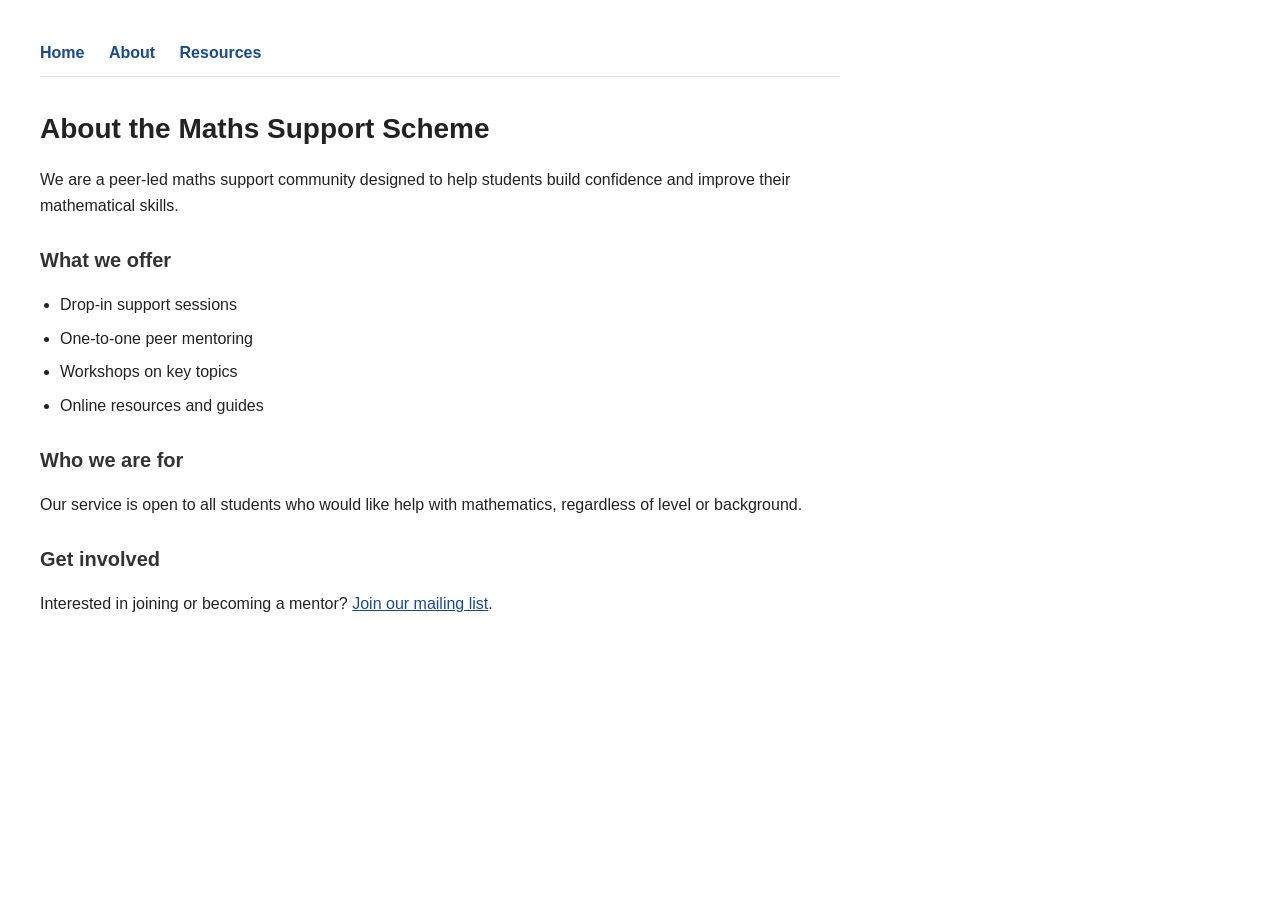
==== about.html @ d0bc6934 "Add files via upload first upload!" ====
<!DOCTYPE html>
<html>
<head>
    <title>About | Maths Support</title>
    <link rel="stylesheet" href="style.css">
</head>

<body>

<nav>
    <a href="index.html">Home</a>
    <a href="about.html">About</a>
    <a href="resources.html">Resources</a>
</nav>

<h1>About the Maths Support Scheme</h1>

<p>
We are a peer-led maths support community designed to help students build confidence and improve their mathematical skills.
</p>

<h2>What we offer</h2>
<ul>
    <li>Drop-in support sessions</li>
    <li>One-to-one peer mentoring</li>
    <li>Workshops on key topics</li>
    <li>Online resources and guides</li>
</ul>

<h2>Who we are for</h2>
<p>
Our service is open to all students who would like help with mathematics, regardless of level or background.
</p>

<h2>Get involved</h2>
<p>
Interested in joining or becoming a mentor? 
<a href="MAILCHIMP-LINK">Join our mailing list</a>.
</p>

</body>
</html>
---- style.css ----
body {
    font-family: Arial, Helvetica, sans-serif;
    margin: 40px;
    line-height: 1.6;
    color: #222;
    max-width: 800px;
}

/* Navigation bar */
nav {
    margin-bottom: 30px;
    border-bottom: 1px solid #ddd;
    padding-bottom: 10px;
}

nav a {
    margin-right: 20px;
    text-decoration: none;
    color: #1a4a8a;
    font-weight: bold;
}

nav a:hover {
    text-decoration: underline;
}

/* Headings */
h1 {
    font-size: 28px;
    margin-bottom: 10px;
}

h2 {
    margin-top: 25px;
    font-size: 20px;
    color: #333;
}

/* Lists */
ul {
    padding-left: 20px;
}

li {
    margin-bottom: 8px;
}

/* Links */
a {
    color: #1a4a8a;
}

a:hover {
    text-decoration: underline;
}

/* Paragraph spacing */
p {
    margin-bottom: 15px;
}
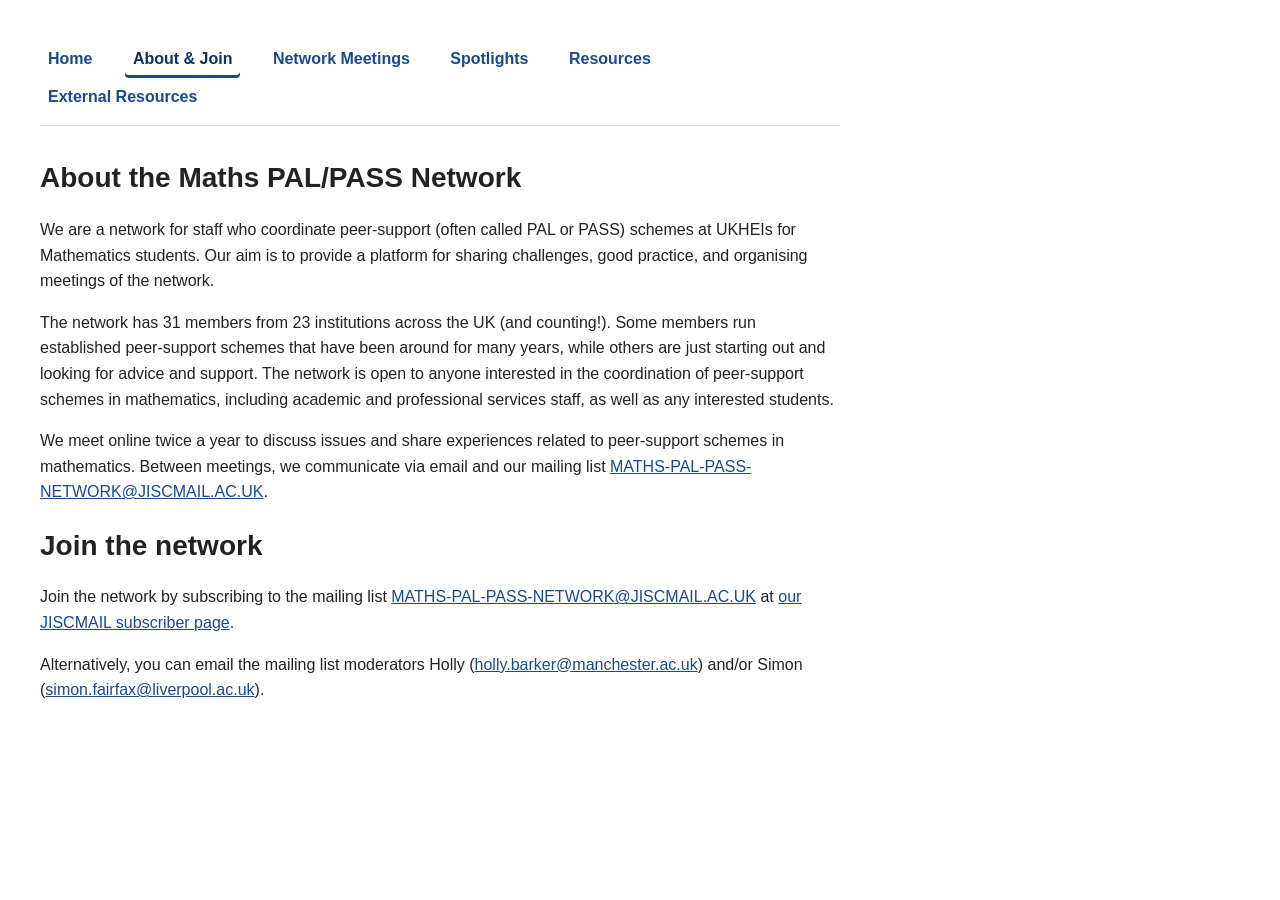
==== commit 4b7e3db8: "Created new pages and linked to them all internally. Made a highlight for the current tab in the nav" ====
--- a/about.html
+++ b/about.html
@@ -1,7 +1,7 @@
 <!DOCTYPE html>
 <html>
 <head>
-    <title>About | Maths Support</title>
+    <title>About & Join | Maths Support</title>
     <link rel="stylesheet" href="style.css">
 </head>
 
@@ -9,33 +9,31 @@
 
 <nav>
     <a href="index.html">Home</a>
-    <a href="about.html">About</a>
+    <a href="about.html" class="active">About & Join</a>
+    <a href="network-meetings.html">Network Meetings</a>
+    <a href="spotlights.html">Spotlights</a>
     <a href="resources.html">Resources</a>
+    <a href="external-resources.html">External Resources</a>
 </nav>
 
-<h1>About the Maths Support Scheme</h1>
+<h1>About the Maths PAL/PASS Network</h1>
 
 <p>
-We are a peer-led maths support community designed to help students build confidence and improve their mathematical skills.
+We are a network for staff who coordinate peer-support (often called PAL or PASS) schemes at UKHEIs for Mathematics students. Our aim is to provide a platform for sharing challenges, good practice, and organising meetings of the network.
 </p>
 
-<h2>What we offer</h2>
-<ul>
-    <li>Drop-in support sessions</li>
-    <li>One-to-one peer mentoring</li>
-    <li>Workshops on key topics</li>
-    <li>Online resources and guides</li>
-</ul>
+<p>
+    The network has 31 members from 23 institutions across the UK (and counting!). Some members run established peer-support schemes that have been around for many years, while others are just starting out and looking for advice and support. The network is open to anyone interested in the coordination of peer-support schemes in mathematics, including academic and professional services staff, as well as any interested students. 
+</p>
+<p>
+    We meet online twice a year to discuss issues and share experiences related to peer-support schemes in mathematics. Between meetings, we communicate via email and our mailing list <a href="https://www.jiscmail.ac.uk/cgi-bin/wa-jisc.exe?A0=MATHS-PAL-PASS-NETWORK">MATHS-PAL-PASS-NETWORK@JISCMAIL.AC.UK</a>.
 
-<h2>Who we are for</h2>
+<h1>Join the network</h1>
 <p>
-Our service is open to all students who would like help with mathematics, regardless of level or background.
+Join the network by subscribing to the mailing list <a href="https://www.jiscmail.ac.uk/cgi-bin/wa-jisc.exe?A0=MATHS-PAL-PASS-NETWORK">MATHS-PAL-PASS-NETWORK@JISCMAIL.AC.UK</a> at <a href="https://www.jiscmail.ac.uk/cgi-bin/wa-jisc.exe?SUBED1=MATHS-PAL-PASS-NETWORK" target="_blank" rel="noopener noreferrer">our JISCMAIL subscriber page</a>. 
 </p>
-
-<h2>Get involved</h2>
 <p>
-Interested in joining or becoming a mentor? 
-<a href="MAILCHIMP-LINK">Join our mailing list</a>.
+Alternatively, you can email the mailing list moderators Holly (<a href="mailto:holly.barker@manchester.ac.uk">holly.barker@manchester.ac.uk</a>) and/or Simon (<a href="mailto:Simon.Fairfax@liverpool.ac.uk">simon.fairfax@liverpool.ac.uk</a>).
 </p>
 
 </body>
--- a/style.css
+++ b/style.css
@@ -18,10 +18,22 @@
     text-decoration: none;
     color: #1a4a8a;
     font-weight: bold;
+    display: inline-block;
+    padding: 6px 8px;
+    border-radius: 4px;
 }
 
 nav a:hover {
     text-decoration: underline;
+}
+
+/* Active/current page link: subtle colored underline */
+nav a.active {
+    color: #0b2f66;
+    font-weight: 700;
+    text-decoration: none;
+    background: transparent;
+    box-shadow: inset 0 -3px 0 #1a4a8a;
 }
 
 /* Headings */
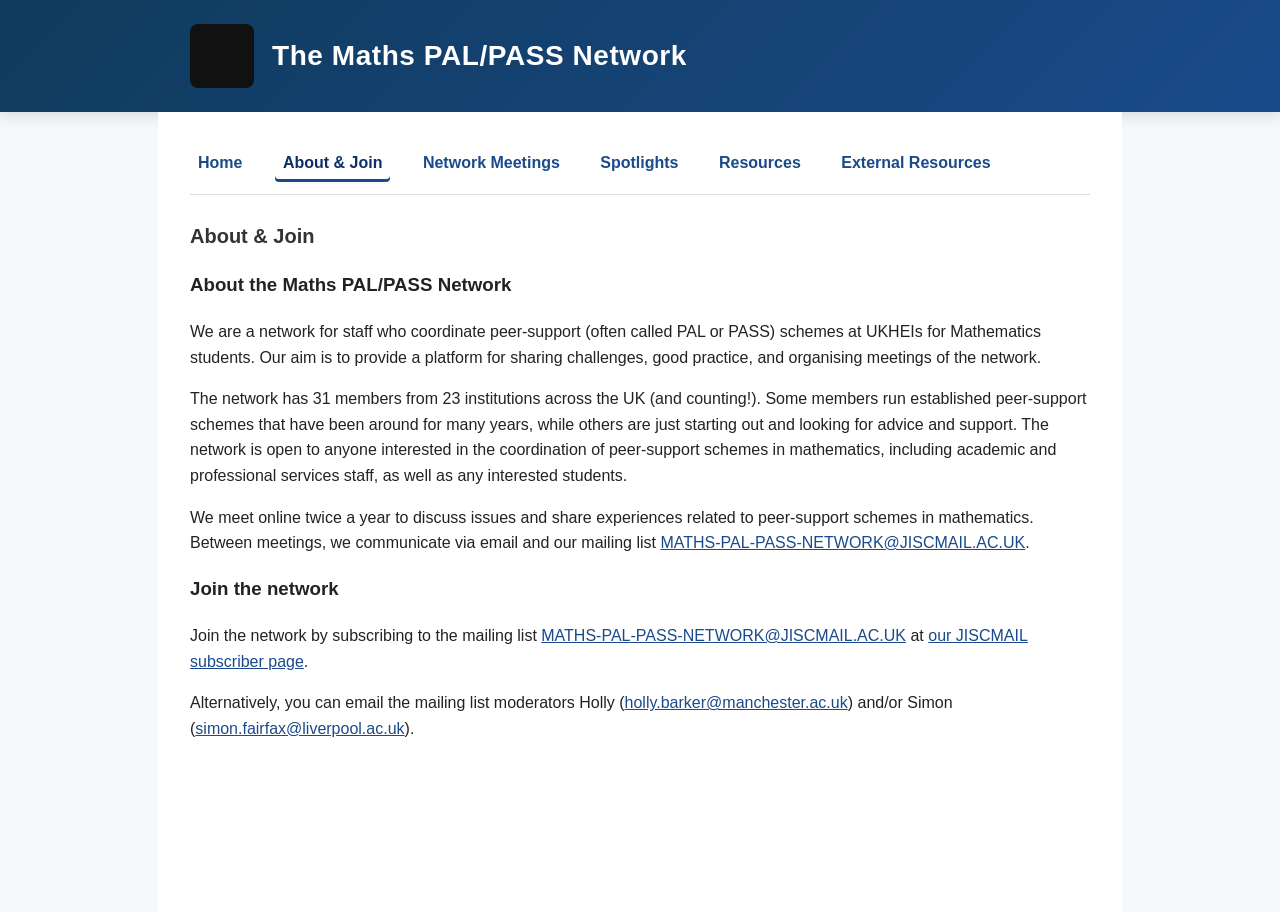
==== commit 6aa8128a: "Added a heading bar with holding space for a logo. Made the pages and navigation look nicer" ====
--- a/about.html
+++ b/about.html
@@ -7,6 +7,14 @@
 
 <body>
 
+<header class="site-header">
+    <div class="site-header-inner">
+        <div class="site-logo" aria-label="Site logo placeholder"></div>
+        <h1 class="site-title">The Maths PAL/PASS Network</h1>
+    </div>
+</header>
+
+<div class="page-content">
 <nav>
     <a href="index.html">Home</a>
     <a href="about.html" class="active">About & Join</a>
@@ -16,8 +24,9 @@
     <a href="external-resources.html">External Resources</a>
 </nav>
 
-<h1>About the Maths PAL/PASS Network</h1>
+<h2>About & Join</h2>
 
+<h3>About the Maths PAL/PASS Network</h3>
 <p>
 We are a network for staff who coordinate peer-support (often called PAL or PASS) schemes at UKHEIs for Mathematics students. Our aim is to provide a platform for sharing challenges, good practice, and organising meetings of the network.
 </p>
@@ -28,7 +37,7 @@
 <p>
     We meet online twice a year to discuss issues and share experiences related to peer-support schemes in mathematics. Between meetings, we communicate via email and our mailing list <a href="https://www.jiscmail.ac.uk/cgi-bin/wa-jisc.exe?A0=MATHS-PAL-PASS-NETWORK">MATHS-PAL-PASS-NETWORK@JISCMAIL.AC.UK</a>.
 
-<h1>Join the network</h1>
+<h3>Join the network</h3>
 <p>
 Join the network by subscribing to the mailing list <a href="https://www.jiscmail.ac.uk/cgi-bin/wa-jisc.exe?A0=MATHS-PAL-PASS-NETWORK">MATHS-PAL-PASS-NETWORK@JISCMAIL.AC.UK</a> at <a href="https://www.jiscmail.ac.uk/cgi-bin/wa-jisc.exe?SUBED1=MATHS-PAL-PASS-NETWORK" target="_blank" rel="noopener noreferrer">our JISCMAIL subscriber page</a>. 
 </p>
@@ -36,5 +45,7 @@
 Alternatively, you can email the mailing list moderators Holly (<a href="mailto:holly.barker@manchester.ac.uk">holly.barker@manchester.ac.uk</a>) and/or Simon (<a href="mailto:Simon.Fairfax@liverpool.ac.uk">simon.fairfax@liverpool.ac.uk</a>).
 </p>
 
+</div>
+
 </body>
 </html>
--- a/style.css
+++ b/style.css
@@ -1,16 +1,54 @@
 body {
     font-family: Arial, Helvetica, sans-serif;
-    margin: 40px;
+    margin: 0;
     line-height: 1.6;
     color: #222;
-    max-width: 800px;
+    background: #f7f8fb;
+}
+
+.site-header {
+    background: linear-gradient(135deg, #0f3b5c 0%, #1a4a8a 100%);
+    color: white;
+    padding: 24px 32px;
+    box-shadow: 0 4px 14px rgba(0, 0, 0, 0.12);
+}
+
+.site-header-inner {
+    max-width: 900px;
+    margin: 0 auto;
+    display: flex;
+    align-items: center;
+    gap: 18px;
+}
+
+.site-logo {
+    width: 64px;
+    height: 64px;
+    background: #111;
+    border-radius: 8px;
+    flex-shrink: 0;
+}
+
+.site-title {
+    font-size: 28px;
+    font-weight: 700;
+    letter-spacing: 0.02em;
+    margin: 0;
+}
+
+.page-content {
+    max-width: 900px;
+    margin: 0 auto;
+    padding: 32px 32px 48px;
+    background: white;
+    min-height: calc(100vh - 180px);
 }
 
 /* Navigation bar */
 nav {
-    margin-bottom: 30px;
+    margin-bottom: 24px;
     border-bottom: 1px solid #ddd;
-    padding-bottom: 10px;
+    padding-bottom: 12px;
 }
 
 nav a {
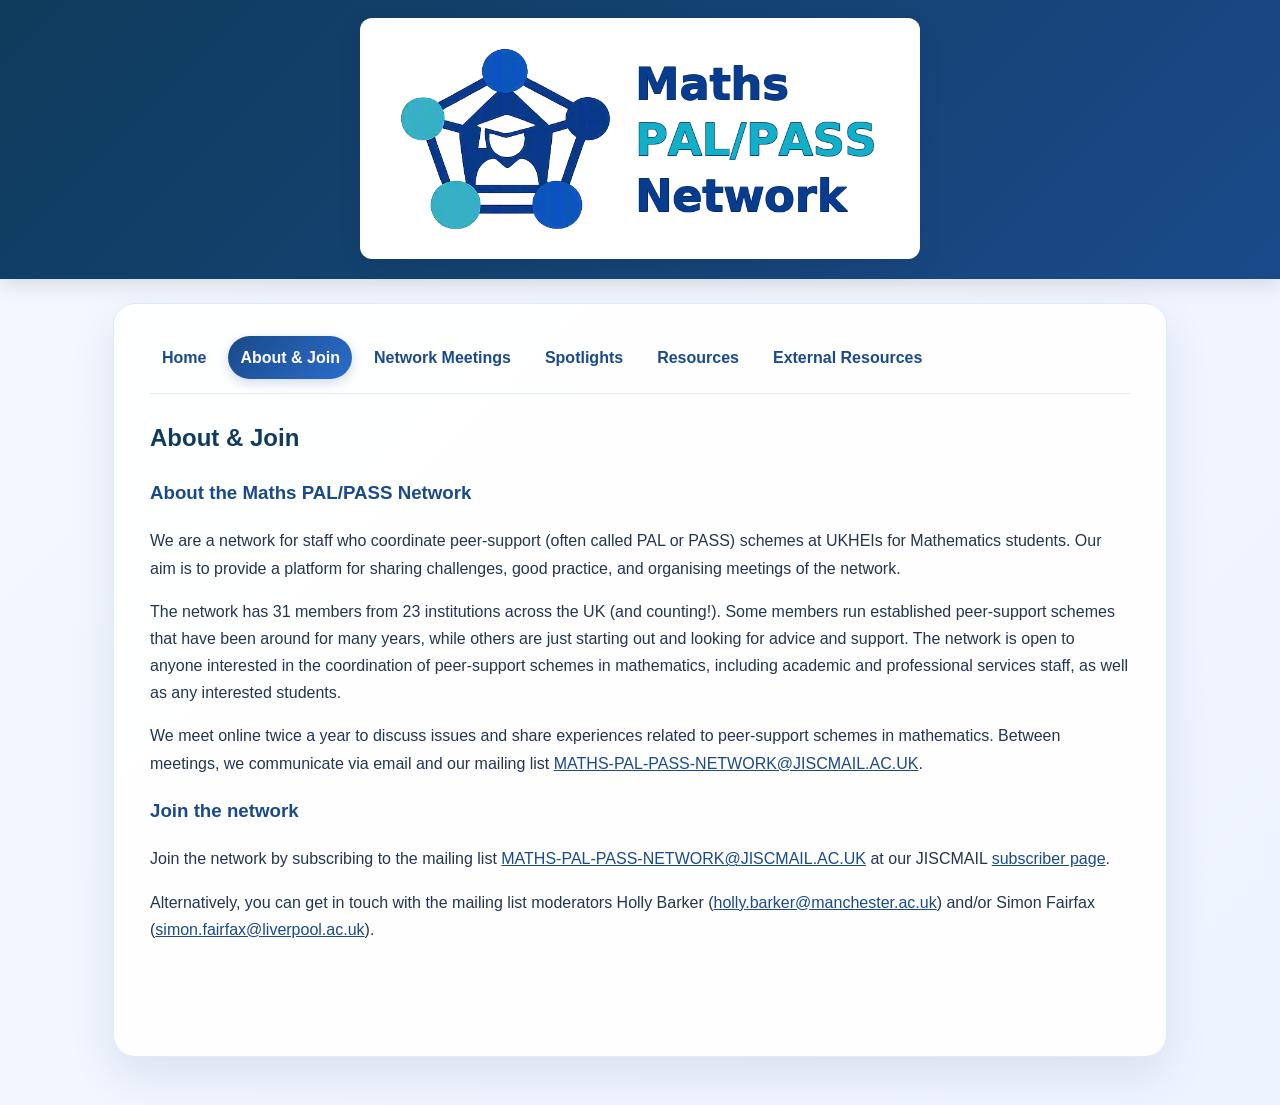
==== commit 56816622: "Loads of stufff. Looks nicer. added text and a submissions box" ====
--- a/about.html
+++ b/about.html
@@ -9,8 +9,9 @@
 
 <header class="site-header">
     <div class="site-header-inner">
-        <div class="site-logo" aria-label="Site logo placeholder"></div>
-        <h1 class="site-title">The Maths PAL/PASS Network</h1>
+        <a href="index.html" class="site-logo-link">
+            <img src="documents/maths-pal-pass-network-logo-full-approved.png" alt="Maths PAL/PASS Network logo" class="site-logo site-logo-image">
+        </a>
     </div>
 </header>
 
@@ -32,17 +33,18 @@
 </p>
 
 <p>
-    The network has 31 members from 23 institutions across the UK (and counting!). Some members run established peer-support schemes that have been around for many years, while others are just starting out and looking for advice and support. The network is open to anyone interested in the coordination of peer-support schemes in mathematics, including academic and professional services staff, as well as any interested students. 
+    The network has 31 members from 23 institutions across the UK (and counting!). Some members run established peer-support schemes that have been around for many years, while others are just starting out and looking for advice and support. The network is open to anyone interested in the coordination of peer-support schemes in mathematics, including academic and professional services staff, as well as any interested students.
 </p>
 <p>
     We meet online twice a year to discuss issues and share experiences related to peer-support schemes in mathematics. Between meetings, we communicate via email and our mailing list <a href="https://www.jiscmail.ac.uk/cgi-bin/wa-jisc.exe?A0=MATHS-PAL-PASS-NETWORK">MATHS-PAL-PASS-NETWORK@JISCMAIL.AC.UK</a>.
+</p>
 
 <h3>Join the network</h3>
 <p>
-Join the network by subscribing to the mailing list <a href="https://www.jiscmail.ac.uk/cgi-bin/wa-jisc.exe?A0=MATHS-PAL-PASS-NETWORK">MATHS-PAL-PASS-NETWORK@JISCMAIL.AC.UK</a> at <a href="https://www.jiscmail.ac.uk/cgi-bin/wa-jisc.exe?SUBED1=MATHS-PAL-PASS-NETWORK" target="_blank" rel="noopener noreferrer">our JISCMAIL subscriber page</a>. 
+Join the network by subscribing to the mailing list <a href="https://www.jiscmail.ac.uk/cgi-bin/wa-jisc.exe?A0=MATHS-PAL-PASS-NETWORK">MATHS-PAL-PASS-NETWORK@JISCMAIL.AC.UK</a> at our JISCMAIL <a href="https://www.jiscmail.ac.uk/cgi-bin/wa-jisc.exe?SUBED1=MATHS-PAL-PASS-NETWORK" target="_blank" rel="noopener noreferrer">subscriber page</a>.
 </p>
 <p>
-Alternatively, you can email the mailing list moderators Holly (<a href="mailto:holly.barker@manchester.ac.uk">holly.barker@manchester.ac.uk</a>) and/or Simon (<a href="mailto:Simon.Fairfax@liverpool.ac.uk">simon.fairfax@liverpool.ac.uk</a>).
+Alternatively, you can get in touch with the mailing list moderators Holly Barker (<a href="mailto:holly.barker@manchester.ac.uk">holly.barker@manchester.ac.uk</a>) and/or Simon Fairfax (<a href="mailto:Simon.Fairfax@liverpool.ac.uk">simon.fairfax@liverpool.ac.uk</a>).
 </p>
 
 </div>
--- a/style.css
+++ b/style.css
@@ -1,92 +1,198 @@
 body {
-    font-family: Arial, Helvetica, sans-serif;
+    font-family: "Segoe UI", Tahoma, Geneva, Verdana, sans-serif;
     margin: 0;
-    line-height: 1.6;
-    color: #222;
-    background: #f7f8fb;
+    line-height: 1.7;
+    color: #23364d;
+    background: linear-gradient(135deg, #f4f8ff 0%, #eef4ff 100%);
 }
 
 .site-header {
     background: linear-gradient(135deg, #0f3b5c 0%, #1a4a8a 100%);
     color: white;
-    padding: 24px 32px;
-    box-shadow: 0 4px 14px rgba(0, 0, 0, 0.12);
+    padding: 18px 24px 20px;
+    box-shadow: 0 6px 20px rgba(0, 0, 0, 0.12);
 }
 
 .site-header-inner {
-    max-width: 900px;
+    max-width: 980px;
     margin: 0 auto;
     display: flex;
     align-items: center;
-    gap: 18px;
+    justify-content: center;
+}
+
+.site-logo-link {
+    display: inline-flex;
+    align-items: center;
+    justify-content: center;
 }
 
 .site-logo {
-    width: 64px;
-    height: 64px;
-    background: #111;
-    border-radius: 8px;
+    width: 100%;
+    max-width: 560px;
+    height: 220px;
+    background: #fff;
+    border-radius: 12px;
     flex-shrink: 0;
-}
-
-.site-title {
-    font-size: 28px;
-    font-weight: 700;
-    letter-spacing: 0.02em;
-    margin: 0;
+    overflow: hidden;
+    padding: 16px;
+    box-sizing: border-box;
+    box-shadow: 0 8px 24px rgba(0, 0, 0, 0.08);
+}
+
+.site-logo-image {
+    display: block;
+    width: 100%;
+    height: 100%;
+    object-fit: contain;
+    box-sizing: border-box;
+    background: #fff;
 }
 
 .page-content {
-    max-width: 900px;
-    margin: 0 auto;
-    padding: 32px 32px 48px;
-    background: white;
-    min-height: calc(100vh - 180px);
-}
-
-/* Navigation bar */
+    max-width: 980px;
+    margin: 24px auto 48px;
+    padding: 32px 36px 40px;
+    background: rgba(255, 255, 255, 0.95);
+    border-radius: 22px;
+    box-shadow: 0 18px 45px rgba(15, 59, 92, 0.1);
+    border: 1px solid #dfeaf7;
+    min-height: calc(100vh - 220px);
+}
+
 nav {
     margin-bottom: 24px;
-    border-bottom: 1px solid #ddd;
-    padding-bottom: 12px;
+    border-bottom: 1px solid #e3ebf7;
+    padding-bottom: 14px;
+    display: flex;
+    flex-wrap: wrap;
+    gap: 10px;
 }
 
 nav a {
-    margin-right: 20px;
     text-decoration: none;
     color: #1a4a8a;
-    font-weight: bold;
+    font-weight: 700;
     display: inline-block;
-    padding: 6px 8px;
-    border-radius: 4px;
+    padding: 8px 12px;
+    border-radius: 999px;
+    transition: all 0.2s ease;
 }
 
 nav a:hover {
-    text-decoration: underline;
-}
-
-/* Active/current page link: subtle colored underline */
+    background: #e9f2ff;
+    text-decoration: none;
+}
+
 nav a.active {
-    color: #0b2f66;
+    color: #ffffff;
+    text-decoration: none;
+    background: linear-gradient(135deg, #1a4a8a 0%, #2b6dcb 100%);
+    box-shadow: 0 4px 12px rgba(26, 74, 138, 0.2);
+}
+
+h1 {
+    font-size: 30px;
+    margin-bottom: 10px;
+    color: #0f3b5c;
+}
+
+h2 {
+    margin-top: 6px;
+    margin-bottom: 10px;
+    font-size: 24px;
+    color: #0f3b5c;
+}
+
+h3 {
+    margin-top: 18px;
+    color: #1a4a8a;
+}
+
+.submission-form {
+    display: flex;
+    flex-direction: column;
+    gap: 10px;
+    max-width: 720px;
+    margin: 20px 0 12px;
+    padding: 20px;
+    border: 1px solid #dfeaf7;
+    border-radius: 16px;
+    background: linear-gradient(135deg, #f8fbff 0%, #eef6ff 100%);
+}
+
+.submission-form label {
     font-weight: 700;
-    text-decoration: none;
-    background: transparent;
-    box-shadow: inset 0 -3px 0 #1a4a8a;
-}
-
-/* Headings */
-h1 {
-    font-size: 28px;
-    margin-bottom: 10px;
-}
-
-h2 {
-    margin-top: 25px;
-    font-size: 20px;
-    color: #333;
-}
-
-/* Lists */
+    color: #0f3b5c;
+}
+
+.submission-form input,
+.submission-form select,
+.submission-form textarea {
+    width: 100%;
+    box-sizing: border-box;
+    padding: 10px 12px;
+    border: 1px solid #cbd9ea;
+    border-radius: 10px;
+    font: inherit;
+    color: #23364d;
+}
+
+.submission-form textarea {
+    min-height: 110px;
+    resize: vertical;
+}
+
+.submission-form button {
+    align-self: flex-start;
+    border: none;
+    border-radius: 999px;
+    padding: 10px 16px;
+    background: linear-gradient(135deg, #1a4a8a 0%, #2b6dcb 100%);
+    color: #ffffff;
+    font-weight: 700;
+    cursor: pointer;
+}
+
+.checkbox-row {
+    display: flex;
+    align-items: center;
+    gap: 8px;
+    font-weight: 500;
+    color: #23364d;
+    cursor: pointer;
+    margin: 10px 0 10px;
+    flex-wrap: wrap;
+}
+
+.checkbox-row input {
+    flex-shrink: 0;
+    width: auto;
+    margin: 0;
+    cursor: pointer;
+}
+
+.submission-form button:hover {
+    filter: brightness(1.05);
+}
+
+.form-note {
+    margin-top: 0;
+    font-size: 0.95em;
+    color: #55657a;
+}
+
+.form-success {
+    display: none;
+    margin-top: 8px;
+    padding: 12px 14px;
+    border-radius: 10px;
+    background: #eaf7ed;
+    color: #1f6b3b;
+    border: 1px solid #b8e0c0;
+    font-weight: 600;
+}
+
 ul {
     padding-left: 20px;
 }
@@ -95,7 +201,6 @@
     margin-bottom: 8px;
 }
 
-/* Links */
 a {
     color: #1a4a8a;
 }
@@ -104,7 +209,17 @@
     text-decoration: underline;
 }
 
-/* Paragraph spacing */
 p {
-    margin-bottom: 15px;
-}+    margin-bottom: 14px;
+}
+
+@media (max-width: 720px) {
+    .page-content {
+        padding: 24px 20px 32px;
+        margin: 16px 12px 32px;
+    }
+
+    .site-logo {
+        height: 170px;
+    }
+}
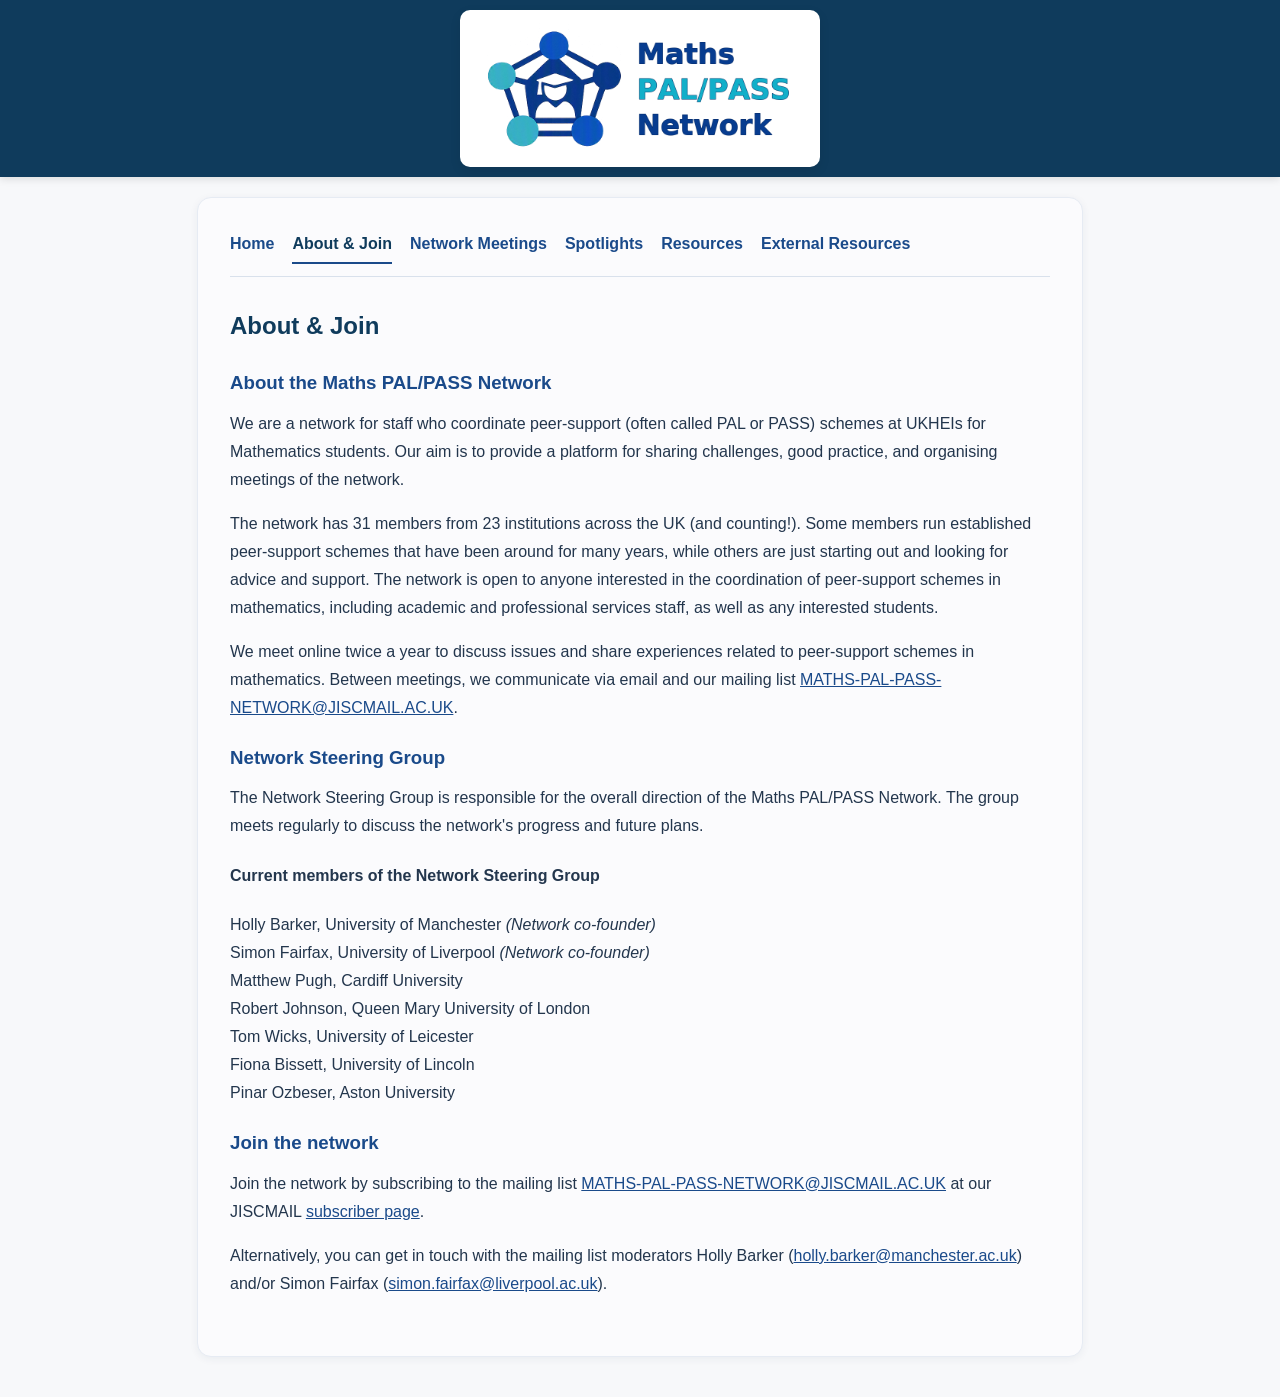
==== commit a80012c1: "work on 0610" ====
--- a/about.html
+++ b/about.html
@@ -39,6 +39,20 @@
     We meet online twice a year to discuss issues and share experiences related to peer-support schemes in mathematics. Between meetings, we communicate via email and our mailing list <a href="https://www.jiscmail.ac.uk/cgi-bin/wa-jisc.exe?A0=MATHS-PAL-PASS-NETWORK">MATHS-PAL-PASS-NETWORK@JISCMAIL.AC.UK</a>.
 </p>
 
+<h3>Network Steering Group</h3>
+<p>
+The Network Steering Group is responsible for the overall direction of the Maths PAL/PASS Network. The group meets regularly to discuss the network's progress and future plans.
+</p>
+<h4>Current members of the Network Steering Group</h4>
+Holly Barker, University of Manchester <i>(Network co-founder)</i> <br>
+Simon Fairfax, University of Liverpool <i>(Network co-founder)</i> <br>
+Matthew Pugh, Cardiff University <br>
+Robert Johnson, Queen Mary University of London <br>
+Tom Wicks, University of Leicester <br>
+Fiona Bissett, University of Lincoln <br>
+Pinar Ozbeser, Aston University <br>
+
+
 <h3>Join the network</h3>
 <p>
 Join the network by subscribing to the mailing list <a href="https://www.jiscmail.ac.uk/cgi-bin/wa-jisc.exe?A0=MATHS-PAL-PASS-NETWORK">MATHS-PAL-PASS-NETWORK@JISCMAIL.AC.UK</a> at our JISCMAIL <a href="https://www.jiscmail.ac.uk/cgi-bin/wa-jisc.exe?SUBED1=MATHS-PAL-PASS-NETWORK" target="_blank" rel="noopener noreferrer">subscriber page</a>.
--- a/style.css
+++ b/style.css
@@ -1,43 +1,47 @@
 body {
     font-family: "Segoe UI", Tahoma, Geneva, Verdana, sans-serif;
     margin: 0;
-    line-height: 1.7;
+    line-height: 1.75;
     color: #23364d;
-    background: linear-gradient(135deg, #f4f8ff 0%, #eef4ff 100%);
+    background: #f7f8fa;
 }
 
 .site-header {
-    background: linear-gradient(135deg, #0f3b5c 0%, #1a4a8a 100%);
+    background: #0f3b5c;
     color: white;
-    padding: 18px 24px 20px;
-    box-shadow: 0 6px 20px rgba(0, 0, 0, 0.12);
+    padding: 10px 20px;
+    box-shadow: 0 2px 8px rgba(0, 0, 0, 0.12);
 }
 
 .site-header-inner {
-    max-width: 980px;
+    max-width: 820px;
     margin: 0 auto;
     display: flex;
     align-items: center;
     justify-content: center;
+    position: relative;
+    z-index: 2;
 }
 
 .site-logo-link {
     display: inline-flex;
     align-items: center;
     justify-content: center;
+    position: relative;
+    z-index: 3;
 }
 
 .site-logo {
     width: 100%;
-    max-width: 560px;
-    height: 220px;
+    max-width: 360px;
+    height: 140px;
     background: #fff;
-    border-radius: 12px;
+    border-radius: 10px;
     flex-shrink: 0;
     overflow: hidden;
-    padding: 16px;
+    padding: 12px;
     box-sizing: border-box;
-    box-shadow: 0 8px 24px rgba(0, 0, 0, 0.08);
+    box-shadow: 0 4px 12px rgba(0, 0, 0, 0.08);
 }
 
 .site-logo-image {
@@ -50,63 +54,125 @@
 }
 
 .page-content {
-    max-width: 980px;
-    margin: 24px auto 48px;
-    padding: 32px 36px 40px;
-    background: rgba(255, 255, 255, 0.95);
-    border-radius: 22px;
-    box-shadow: 0 18px 45px rgba(15, 59, 92, 0.1);
-    border: 1px solid #dfeaf7;
-    min-height: calc(100vh - 220px);
+    max-width: 820px;
+    margin: 20px auto 40px;
+    padding: 30px 32px 42px;
+    background: #fbfbfd;
+    border-radius: 14px;
+    box-shadow: 0 2px 8px rgba(15, 59, 92, 0.06);
+    border: 1px solid #e6ebf3;
+    min-height: calc(100vh - 180px);
 }
 
 nav {
-    margin-bottom: 24px;
-    border-bottom: 1px solid #e3ebf7;
-    padding-bottom: 14px;
+    margin-bottom: 28px;
+    border-bottom: 1px solid #d9e1ec;
+    padding-bottom: 12px;
     display: flex;
     flex-wrap: wrap;
-    gap: 10px;
+    gap: 4px 18px;
 }
 
 nav a {
     text-decoration: none;
     color: #1a4a8a;
-    font-weight: 700;
+    font-weight: 600;
     display: inline-block;
-    padding: 8px 12px;
-    border-radius: 999px;
-    transition: all 0.2s ease;
+    padding: 2px 0;
+    border-radius: 0;
+    transition: color 0.15s ease, text-decoration-color 0.15s ease;
 }
 
 nav a:hover {
-    background: #e9f2ff;
+    text-decoration: underline;
+    text-underline-offset: 3px;
+    background: transparent;
+}
+
+nav a.active {
+    color: #0f3b5c;
     text-decoration: none;
-}
-
-nav a.active {
-    color: #ffffff;
-    text-decoration: none;
-    background: linear-gradient(135deg, #1a4a8a 0%, #2b6dcb 100%);
-    box-shadow: 0 4px 12px rgba(26, 74, 138, 0.2);
+    background: transparent;
+    box-shadow: none;
+    border-bottom: 2px solid #1a4a8a;
+    padding-bottom: 4px;
 }
 
 h1 {
     font-size: 30px;
+    margin: 0 0 12px;
+    color: #0f3b5c;
+}
+
+h2 {
+    margin: 26px 0 12px;
+    font-size: 24px;
+    color: #0f3b5c;
+}
+
+h3 {
+    margin: 20px 0 10px;
+    color: #1a4a8a;
+}
+
+.spotlight-card-list {
+    display: grid;
+    gap: 16px;
+    margin-top: 20px;
+}
+
+.spotlight-card {
+    background: #ffffff;
+    border: 1px solid #dce5f0;
+    border-radius: 14px;
+    padding: 18px 20px;
+    box-shadow: 0 1px 3px rgba(15, 59, 92, 0.05);
+}
+
+.spotlight-card:hover {
+    border-color: #b8c9dd;
+    box-shadow: 0 4px 12px rgba(15, 59, 92, 0.08);
+}
+
+.spotlight-tag {
+    display: inline-block;
     margin-bottom: 10px;
-    color: #0f3b5c;
-}
-
-h2 {
-    margin-top: 6px;
-    margin-bottom: 10px;
-    font-size: 24px;
-    color: #0f3b5c;
-}
-
-h3 {
-    margin-top: 18px;
-    color: #1a4a8a;
+    font-size: 0.76rem;
+    font-weight: 700;
+    letter-spacing: 0.08em;
+    color: #1a4a8a;
+    text-transform: uppercase;
+}
+
+.spotlight-title {
+    margin: 0 0 6px;
+    font-size: 1.35rem;
+    line-height: 1.35;
+    color: #0f3b5c;
+}
+
+.spotlight-author {
+    margin: 0 0 10px;
+    font-size: 0.98rem;
+    color: #51647a;
+    font-weight: 600;
+}
+
+.spotlight-description {
+    margin: 0 0 14px;
+}
+
+.spotlight-link {
+    display: inline-flex;
+    align-items: center;
+    gap: 6px;
+    color: #1a4a8a;
+    font-weight: 700;
+    text-decoration: none;
+}
+
+.spotlight-link:hover {
+    text-decoration: underline;
 }
 
 .submission-form {
@@ -116,9 +182,9 @@
     max-width: 720px;
     margin: 20px 0 12px;
     padding: 20px;
-    border: 1px solid #dfeaf7;
+    border: 1px solid #e3eaf3;
     border-radius: 16px;
-    background: linear-gradient(135deg, #f8fbff 0%, #eef6ff 100%);
+    background: linear-gradient(135deg, #f8f9fc 0%, #eef3f8 100%);
 }
 
 .submission-form label {
@@ -187,9 +253,9 @@
     margin-top: 8px;
     padding: 12px 14px;
     border-radius: 10px;
-    background: #eaf7ed;
-    color: #1f6b3b;
-    border: 1px solid #b8e0c0;
+    background: #edf7ee;
+    color: #2a6139;
+    border: 1px solid #c9e3cf;
     font-weight: 600;
 }
 
@@ -210,16 +276,30 @@
 }
 
 p {
-    margin-bottom: 14px;
+    margin: 0 0 16px;
 }
 
 @media (max-width: 720px) {
+    .site-header {
+        padding: 8px 12px 0;
+    }
+
+    .site-header-inner {
+        padding-bottom: 32px;
+    }
+
     .page-content {
-        padding: 24px 20px 32px;
-        margin: 16px 12px 32px;
+        padding: 42px 20px 32px;
+        margin: 0 12px 32px;
     }
 
     .site-logo {
-        height: 170px;
-    }
-}
+        max-width: 300px;
+        height: 116px;
+        margin-bottom: -18px;
+    }
+
+    nav {
+        gap: 4px 14px;
+    }
+}
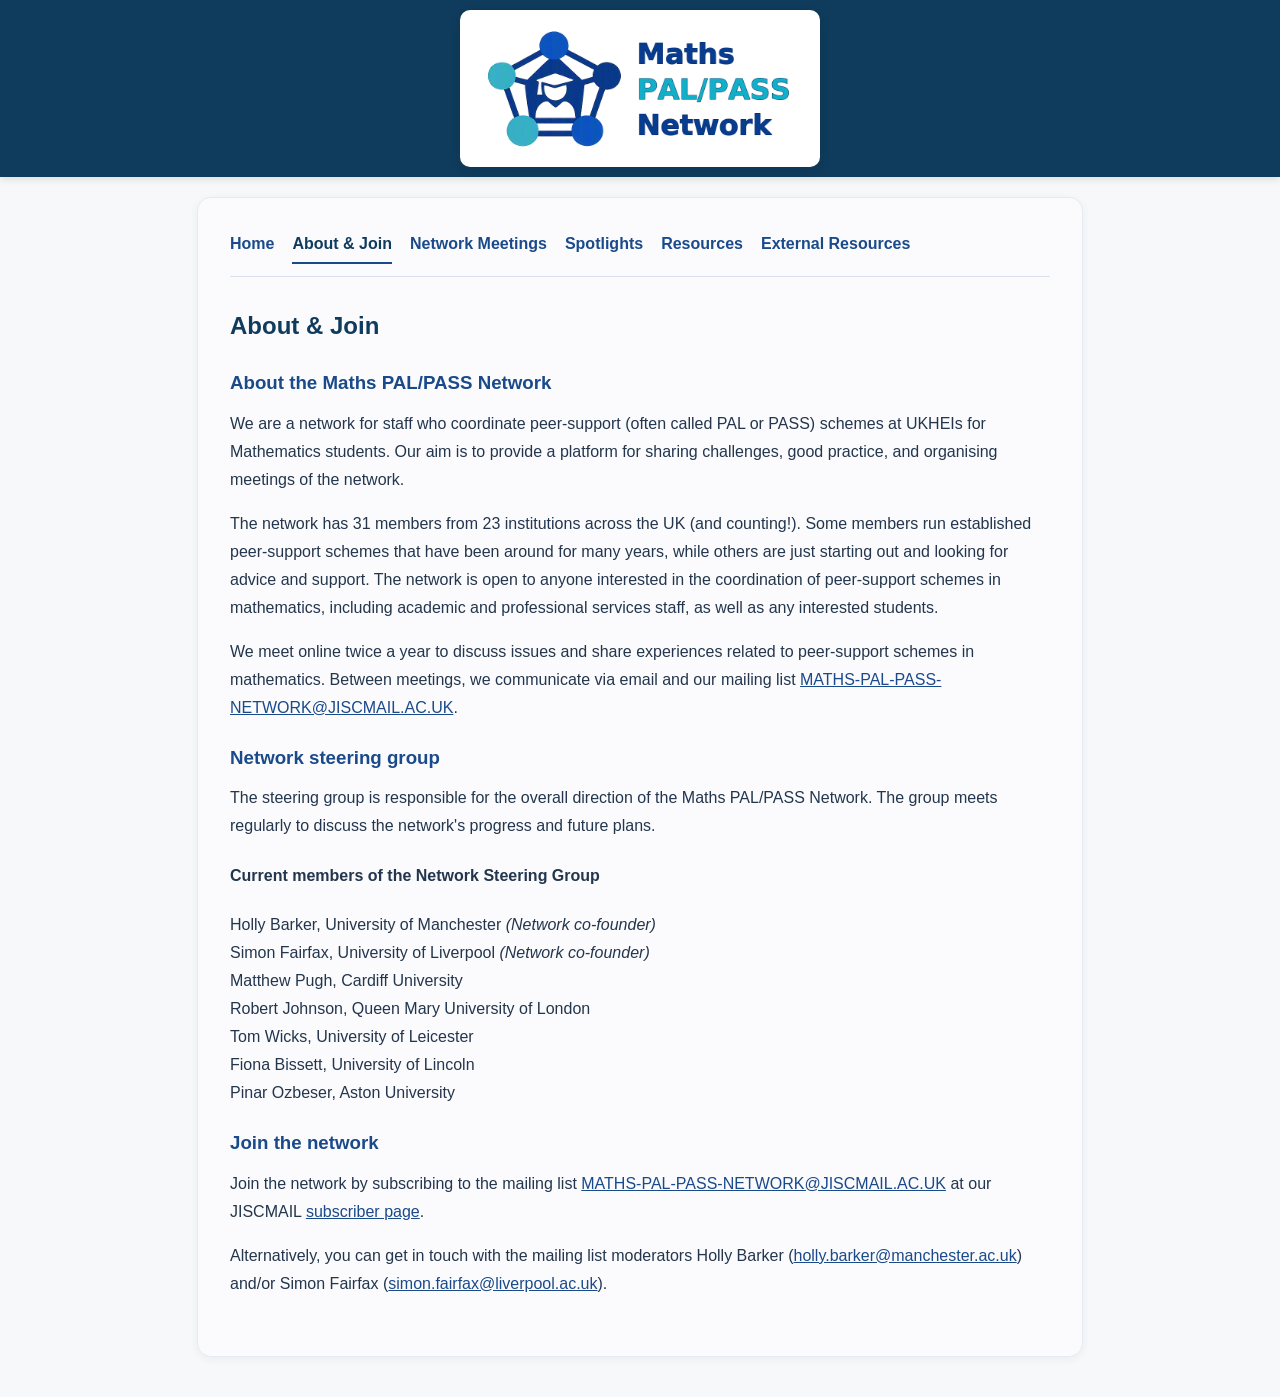
==== commit e38eddc4: "work on 08/10" ====
--- a/about.html
+++ b/about.html
@@ -39,9 +39,9 @@
     We meet online twice a year to discuss issues and share experiences related to peer-support schemes in mathematics. Between meetings, we communicate via email and our mailing list <a href="https://www.jiscmail.ac.uk/cgi-bin/wa-jisc.exe?A0=MATHS-PAL-PASS-NETWORK">MATHS-PAL-PASS-NETWORK@JISCMAIL.AC.UK</a>.
 </p>
 
-<h3>Network Steering Group</h3>
+<h3>Network steering group</h3>
 <p>
-The Network Steering Group is responsible for the overall direction of the Maths PAL/PASS Network. The group meets regularly to discuss the network's progress and future plans.
+The steering group is responsible for the overall direction of the Maths PAL/PASS Network. The group meets regularly to discuss the network's progress and future plans.
 </p>
 <h4>Current members of the Network Steering Group</h4>
 Holly Barker, University of Manchester <i>(Network co-founder)</i> <br>
--- a/style.css
+++ b/style.css
@@ -115,6 +115,156 @@
     color: #1a4a8a;
 }
 
+.meeting-list {
+    display: grid;
+    gap: 16px;
+    margin-top: 14px;
+}
+
+.meeting-card {
+    padding: 20px 22px;
+    border: 1px solid #dce5f0;
+    border-left: 4px solid #1a7c78;
+    border-radius: 8px;
+    background: #ffffff;
+    box-shadow: 0 1px 3px rgba(15, 59, 92, 0.05);
+}
+
+.meeting-card p:last-child,
+.meeting-card ul:last-child {
+    margin-bottom: 0;
+}
+
+.meeting-number {
+    margin: 0 0 4px;
+    color: #1a7c78;
+    font-size: 0.8rem;
+    font-weight: 700;
+    text-transform: uppercase;
+}
+
+.meeting-title {
+    margin: 0 0 4px;
+    color: #0f3b5c;
+    font-size: 1.2rem;
+    line-height: 1.4;
+}
+
+.meeting-date {
+    margin: 0 0 14px;
+    color: #51647a;
+}
+
+.slides-link {
+    display: inline-flex;
+    align-items: center;
+    gap: 12px;
+    max-width: 100%;
+    margin: 4px 0 16px;
+    padding: 8px 16px 8px 8px;
+    border: 1px solid #cbd9e4;
+    border-radius: 8px;
+    background: #f4f8fa;
+    color: #0f3b5c;
+    font-weight: 700;
+    line-height: 1.35;
+    text-decoration: none;
+    transition: background-color 0.15s ease, border-color 0.15s ease, transform 0.15s ease;
+}
+
+.slides-link:hover {
+    border-color: #1a7c78;
+    background: #eaf4f3;
+    transform: translateY(-1px);
+}
+
+.slides-link:focus-visible {
+    outline: 3px solid #1a7c78;
+    outline-offset: 3px;
+}
+
+.slides-preview {
+    display: block;
+    width: 92px;
+    height: 58px;
+    flex: 0 0 auto;
+    border-radius: 4px;
+    object-fit: cover;
+}
+
+.external-resource-preview {
+    display: block;
+    width: 220px;
+    height: 220px;
+    flex: 0 0 auto;
+    border-radius: 4px;
+    object-fit: contain;
+    background: #ffffff;
+}
+
+.external-resource-entry {
+    display: flex;
+    align-items: center;
+    gap: 20px;
+    margin-top: 14px;
+}
+
+.external-resource-link {
+    display: flex;
+    width: min(100%, 440px);
+    box-sizing: border-box;
+    flex: 0 1 440px;
+    margin: 0;
+}
+
+.external-resource-link > span {
+    min-width: 0;
+}
+
+.external-resource-description {
+    flex: 1;
+    max-width: 38rem;
+    margin: 0;
+    color: #51647a;
+}
+
+@media (max-width: 700px) {
+    .external-resource-entry {
+        flex-direction: column;
+        align-items: flex-start;
+        gap: 12px;
+    }
+
+    .external-resource-link {
+        flex: 0 0 auto;
+    }
+}
+
+@media (max-width: 480px) {
+    .external-resource-link {
+        flex-direction: column;
+        align-items: center;
+        width: min(100%, 280px);
+    }
+
+    .external-resource-preview {
+        width: min(220px, 100%);
+        height: auto;
+        aspect-ratio: 1;
+    }
+}
+
+.slides-format {
+    display: inline-block;
+    margin-left: 4px;
+    padding: 2px 6px;
+    border-radius: 4px;
+    background: #0f3b5c;
+    color: #fff;
+    font-size: 0.7rem;
+    vertical-align: 2px;
+}
+
 .spotlight-card-list {
     display: grid;
     gap: 16px;
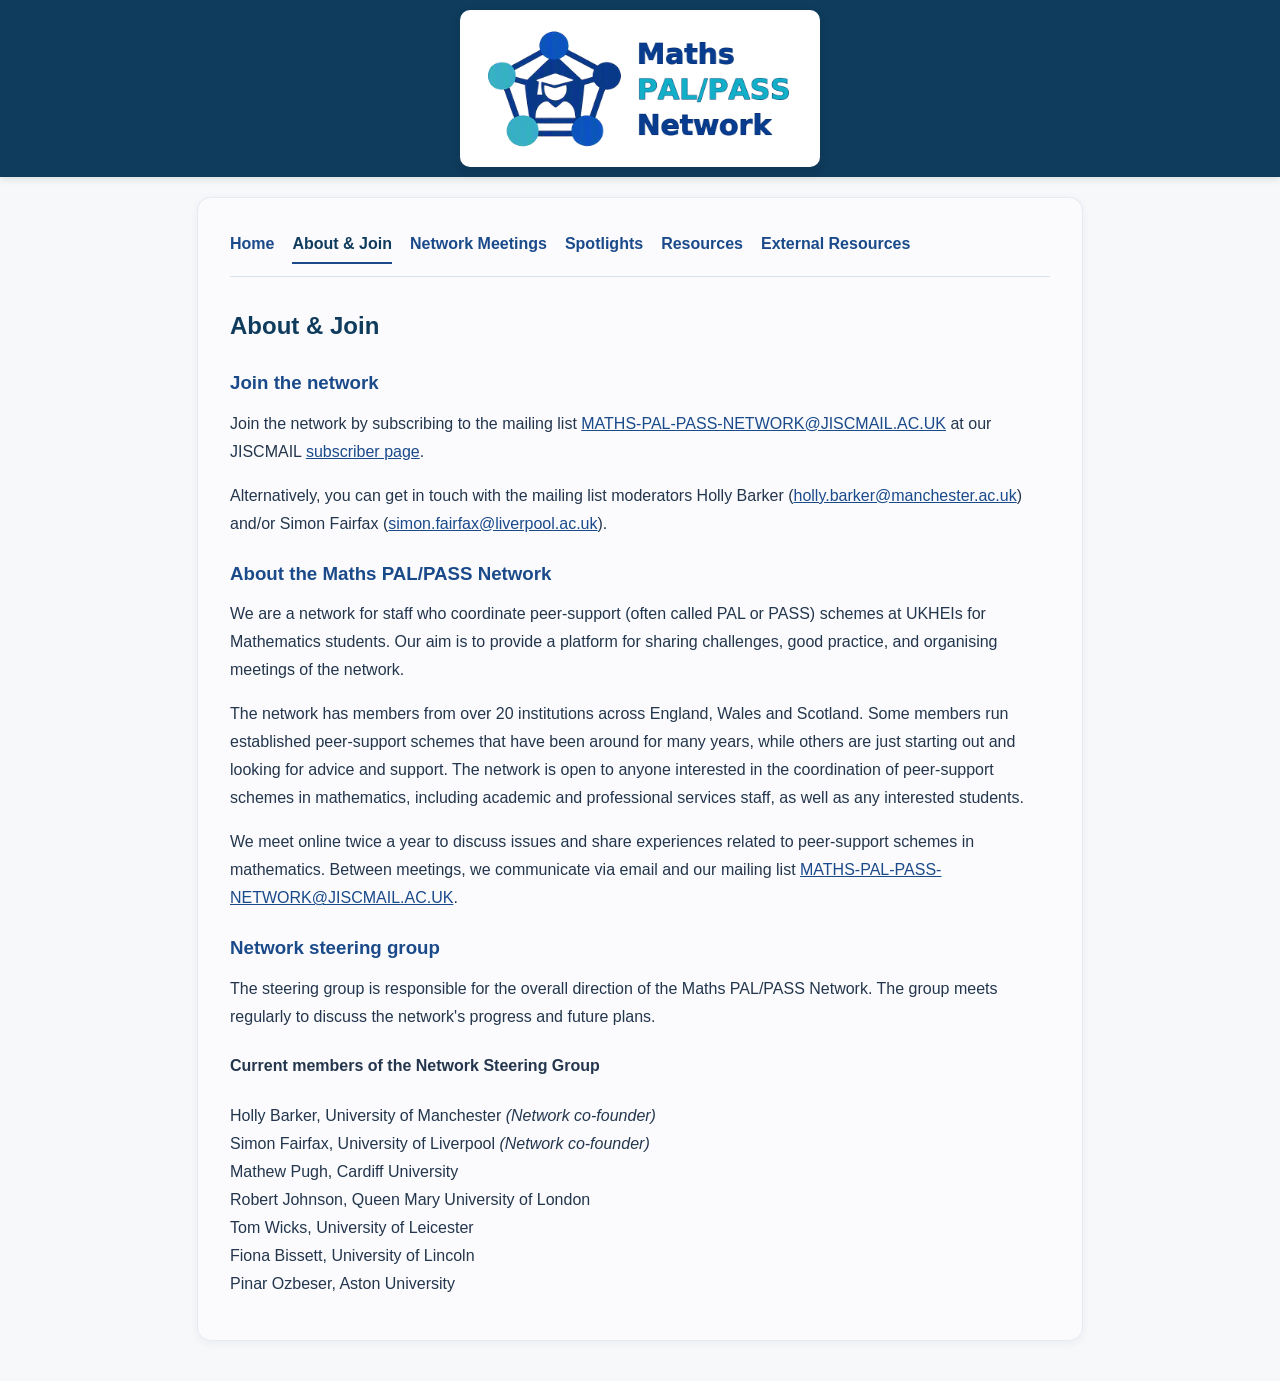
==== commit 3221528c: "work on 08/10" ====
--- a/about.html
+++ b/about.html
@@ -27,13 +27,21 @@
 
 <h2>About & Join</h2>
 
+<h3>Join the network</h3>
+<p>
+Join the network by subscribing to the mailing list <a href="https://www.jiscmail.ac.uk/cgi-bin/wa-jisc.exe?A0=MATHS-PAL-PASS-NETWORK">MATHS-PAL-PASS-NETWORK@JISCMAIL.AC.UK</a> at our JISCMAIL <a href="https://www.jiscmail.ac.uk/cgi-bin/wa-jisc.exe?SUBED1=MATHS-PAL-PASS-NETWORK" target="_blank" rel="noopener noreferrer">subscriber page</a>.
+</p>
+<p>
+Alternatively, you can get in touch with the mailing list moderators Holly Barker (<a href="mailto:holly.barker@manchester.ac.uk">holly.barker@manchester.ac.uk</a>) and/or Simon Fairfax (<a href="mailto:Simon.Fairfax@liverpool.ac.uk">simon.fairfax@liverpool.ac.uk</a>).
+</p>
+
 <h3>About the Maths PAL/PASS Network</h3>
 <p>
 We are a network for staff who coordinate peer-support (often called PAL or PASS) schemes at UKHEIs for Mathematics students. Our aim is to provide a platform for sharing challenges, good practice, and organising meetings of the network.
 </p>
 
 <p>
-    The network has 31 members from 23 institutions across the UK (and counting!). Some members run established peer-support schemes that have been around for many years, while others are just starting out and looking for advice and support. The network is open to anyone interested in the coordination of peer-support schemes in mathematics, including academic and professional services staff, as well as any interested students.
+    The network has members from over 20 institutions across England, Wales and Scotland. Some members run established peer-support schemes that have been around for many years, while others are just starting out and looking for advice and support. The network is open to anyone interested in the coordination of peer-support schemes in mathematics, including academic and professional services staff, as well as any interested students.
 </p>
 <p>
     We meet online twice a year to discuss issues and share experiences related to peer-support schemes in mathematics. Between meetings, we communicate via email and our mailing list <a href="https://www.jiscmail.ac.uk/cgi-bin/wa-jisc.exe?A0=MATHS-PAL-PASS-NETWORK">MATHS-PAL-PASS-NETWORK@JISCMAIL.AC.UK</a>.
@@ -46,21 +54,13 @@
 <h4>Current members of the Network Steering Group</h4>
 Holly Barker, University of Manchester <i>(Network co-founder)</i> <br>
 Simon Fairfax, University of Liverpool <i>(Network co-founder)</i> <br>
-Matthew Pugh, Cardiff University <br>
+Mathew Pugh, Cardiff University <br>
 Robert Johnson, Queen Mary University of London <br>
 Tom Wicks, University of Leicester <br>
 Fiona Bissett, University of Lincoln <br>
 Pinar Ozbeser, Aston University <br>
 
 
-<h3>Join the network</h3>
-<p>
-Join the network by subscribing to the mailing list <a href="https://www.jiscmail.ac.uk/cgi-bin/wa-jisc.exe?A0=MATHS-PAL-PASS-NETWORK">MATHS-PAL-PASS-NETWORK@JISCMAIL.AC.UK</a> at our JISCMAIL <a href="https://www.jiscmail.ac.uk/cgi-bin/wa-jisc.exe?SUBED1=MATHS-PAL-PASS-NETWORK" target="_blank" rel="noopener noreferrer">subscriber page</a>.
-</p>
-<p>
-Alternatively, you can get in touch with the mailing list moderators Holly Barker (<a href="mailto:holly.barker@manchester.ac.uk">holly.barker@manchester.ac.uk</a>) and/or Simon Fairfax (<a href="mailto:Simon.Fairfax@liverpool.ac.uk">simon.fairfax@liverpool.ac.uk</a>).
-</p>
-
 </div>
 
 </body>
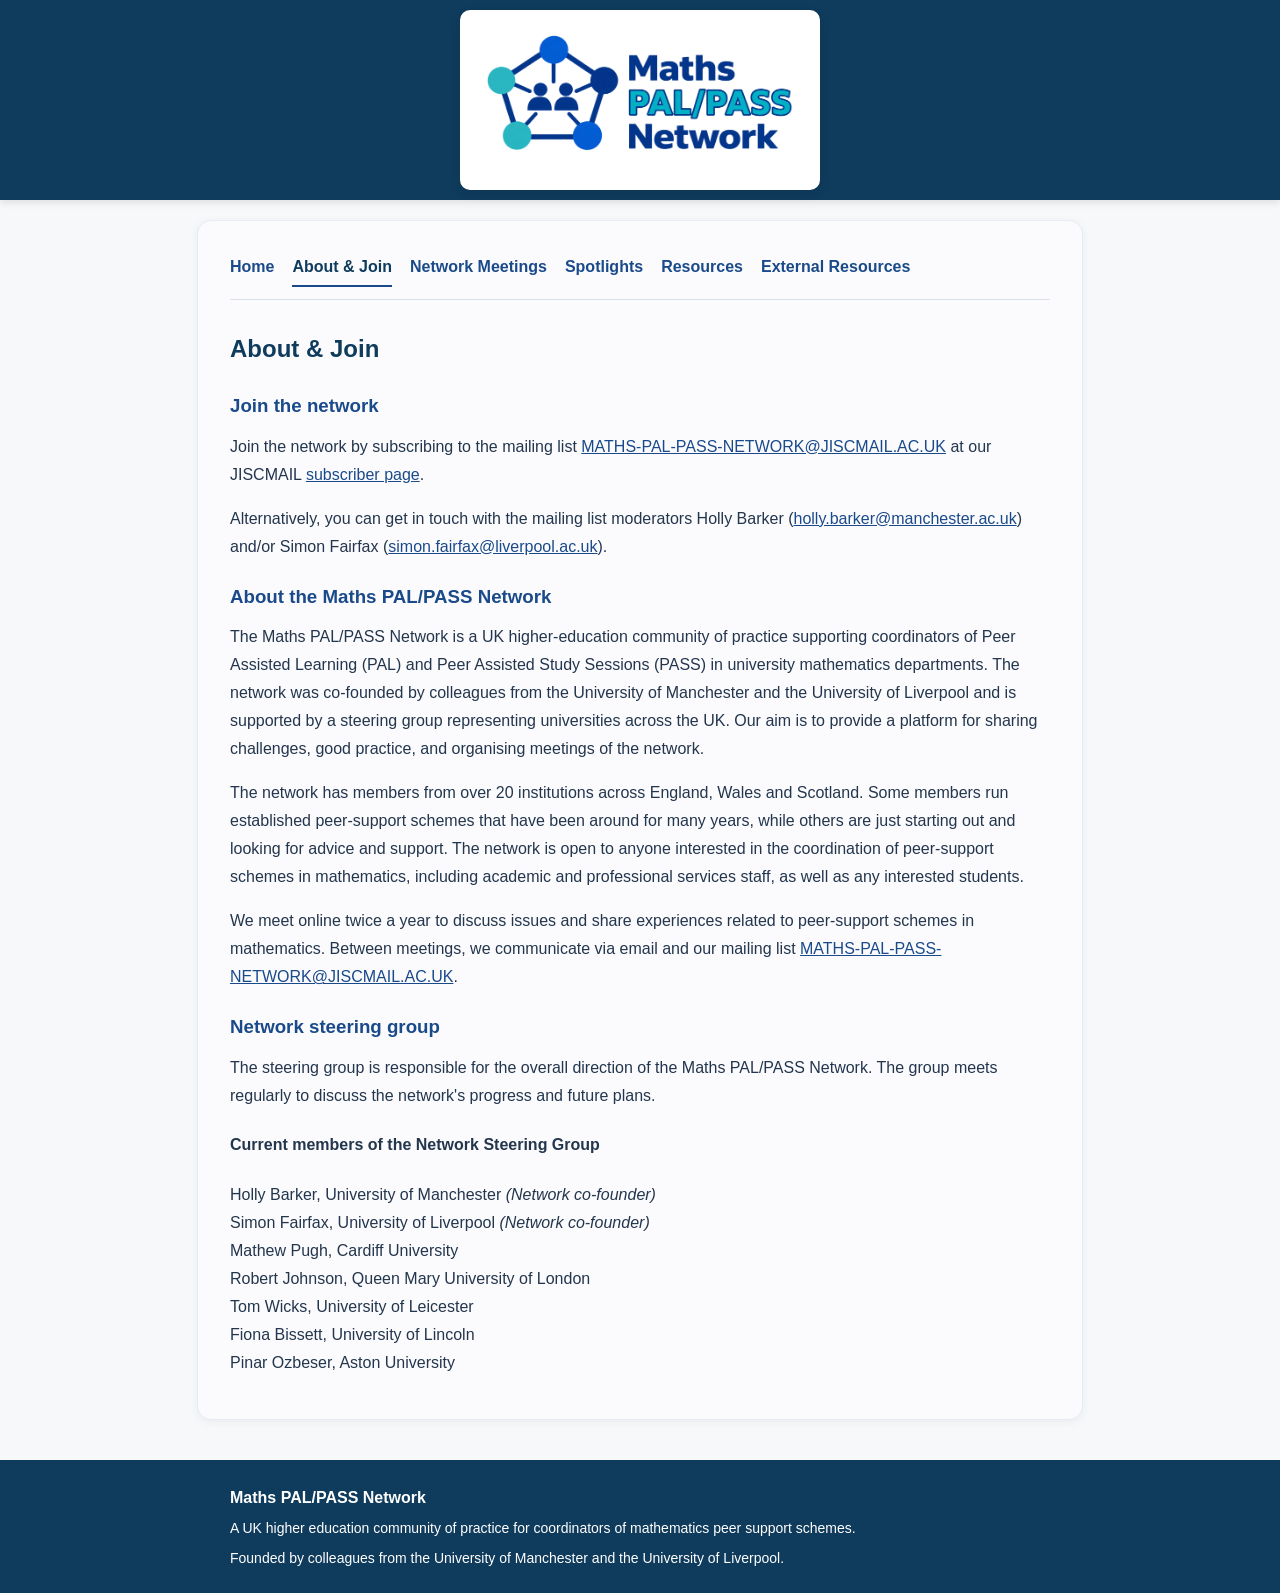
==== commit 02015256: "trust signals and footer" ====
--- a/about.html
+++ b/about.html
@@ -37,8 +37,7 @@
 
 <h3>About the Maths PAL/PASS Network</h3>
 <p>
-We are a network for staff who coordinate peer-support (often called PAL or PASS) schemes at UKHEIs for Mathematics students. Our aim is to provide a platform for sharing challenges, good practice, and organising meetings of the network.
-</p>
+The Maths PAL/PASS Network is a UK higher-education community of practice supporting coordinators of Peer Assisted Learning (PAL) and Peer Assisted Study Sessions (PASS) in university mathematics departments. The network was co-founded by colleagues from the University of Manchester and the University of Liverpool and is supported by a steering group representing universities across the UK. Our aim is to provide a platform for sharing challenges, good practice, and organising meetings of the network.</p>
 
 <p>
     The network has members from over 20 institutions across England, Wales and Scotland. Some members run established peer-support schemes that have been around for many years, while others are just starting out and looking for advice and support. The network is open to anyone interested in the coordination of peer-support schemes in mathematics, including academic and professional services staff, as well as any interested students.
@@ -63,5 +62,13 @@
 
 </div>
 
+<footer class="site-footer">
+    <div class="site-footer-inner">
+        <p class="site-footer-name">Maths PAL/PASS Network</p>
+        <p class="site-footer-description">A UK higher education community of practice for coordinators of mathematics peer support schemes.</p>
+        <p class="site-footer-founders">Founded by colleagues from the University of Manchester and the University of Liverpool.</p>
+    </div>
+</footer>
+
 </body>
 </html>
--- a/style.css
+++ b/style.css
@@ -11,6 +11,34 @@
     color: white;
     padding: 10px 20px;
     box-shadow: 0 2px 8px rgba(0, 0, 0, 0.12);
+}
+
+.site-footer {
+    padding: 24px 0;
+    background: #0f3b5c;
+    color: #ffffff;
+    font-size: 0.875rem;
+}
+
+.site-footer-inner {
+    max-width: 820px;
+    margin: 0 auto;
+    padding: 0 32px;
+}
+
+.site-footer-name {
+    margin: 0 0 4px;
+    font-size: 1rem;
+    font-weight: 700;
+}
+
+.site-footer-description {
+    margin: 0 0 8px;
+}
+
+.site-footer-founders {
+    margin: 0;
+    line-height: 1.5;
 }
 
 .site-header-inner {
@@ -449,6 +477,10 @@
         margin-bottom: -18px;
     }
 
+    .site-footer {
+        padding: 20px 0;
+    }
+
     nav {
         gap: 4px 14px;
     }
